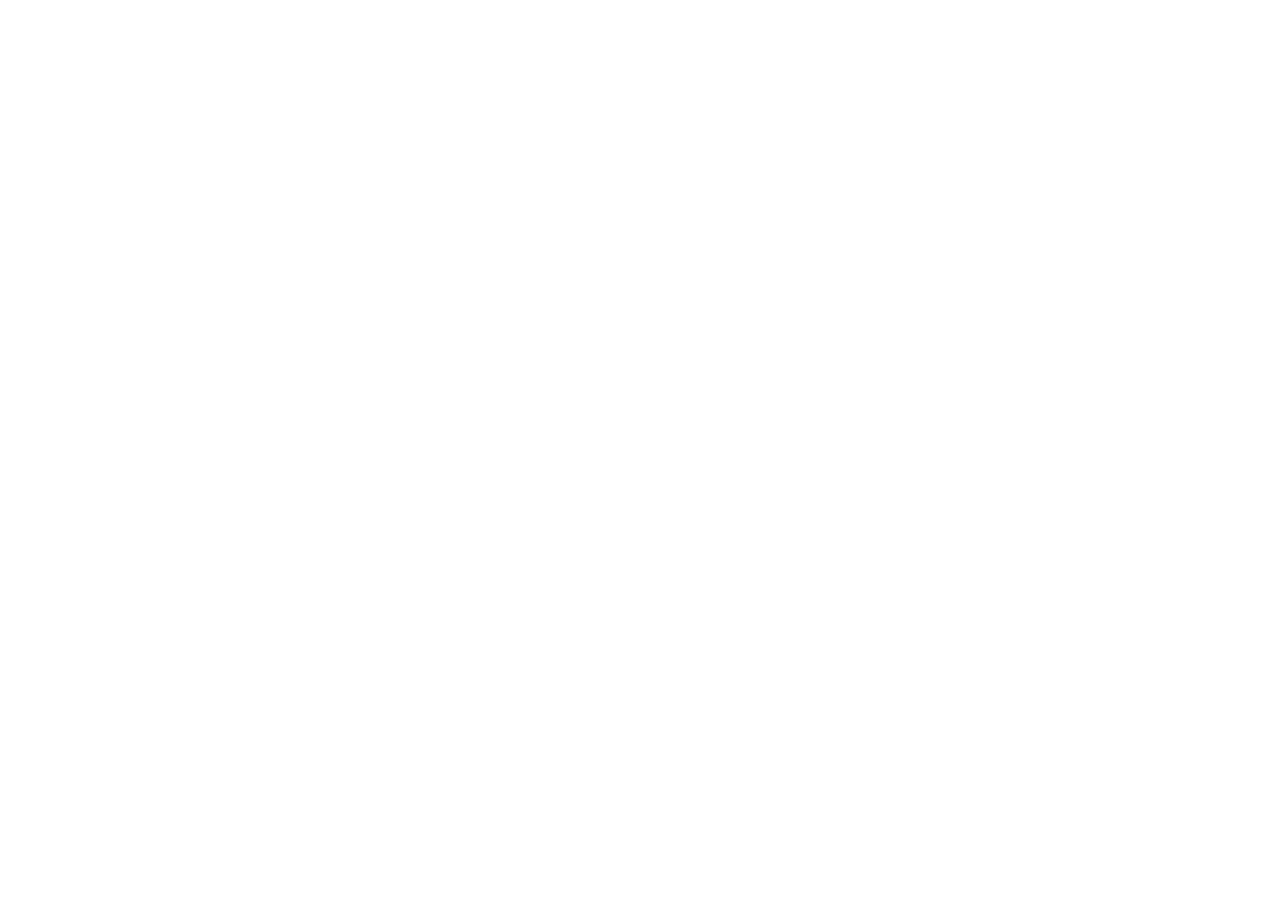
==== index.html @ 095c55be "Added index and script" ====
<!doctype html>
<html lang="en">
  <head>
    <title>Title</title>
    <!-- Required meta tags -->
    <meta charset="utf-8">
    <meta name="viewport" content="width=device-width, initial-scale=1, shrink-to-fit=no">

    <!-- Bootstrap CSS -->
    <link rel="stylesheet" href="https://stackpath.bootstrapcdn.com/bootstrap/4.3.1/css/bootstrap.min.css" integrity="sha384-ggOyR0iXCbMQv3Xipma34MD+dH/1fQ784/j6cY/iJTQUOhcWr7x9JvoRxT2MZw1T" crossorigin="anonymous">
  </head>
  <body>
    
    <!-- starting page view high score, questions to cycle through, a high score page with input to hide after information in -->
    



    <!-- Optional JavaScript -->
    <!-- jQuery first, then Popper.js, then Bootstrap JS -->
    <script src="https://code.jquery.com/jquery-3.3.1.slim.min.js" integrity="sha384-q8i/X+965DzO0rT7abK41JStQIAqVgRVzpbzo5smXKp4YfRvH+8abtTE1Pi6jizo" crossorigin="anonymous"></script>
    <script src="https://cdnjs.cloudflare.com/ajax/libs/popper.js/1.14.7/umd/popper.min.js" integrity="sha384-UO2eT0CpHqdSJQ6hJty5KVphtPhzWj9WO1clHTMGa3JDZwrnQq4sF86dIHNDz0W1" crossorigin="anonymous"></script>
    <script src="https://stackpath.bootstrapcdn.com/bootstrap/4.3.1/js/bootstrap.min.js" integrity="sha384-JjSmVgyd0p3pXB1rRibZUAYoIIy6OrQ6VrjIEaFf/nJGzIxFDsf4x0xIM+B07jRM" crossorigin="anonymous"></script>
  </body>
</html>
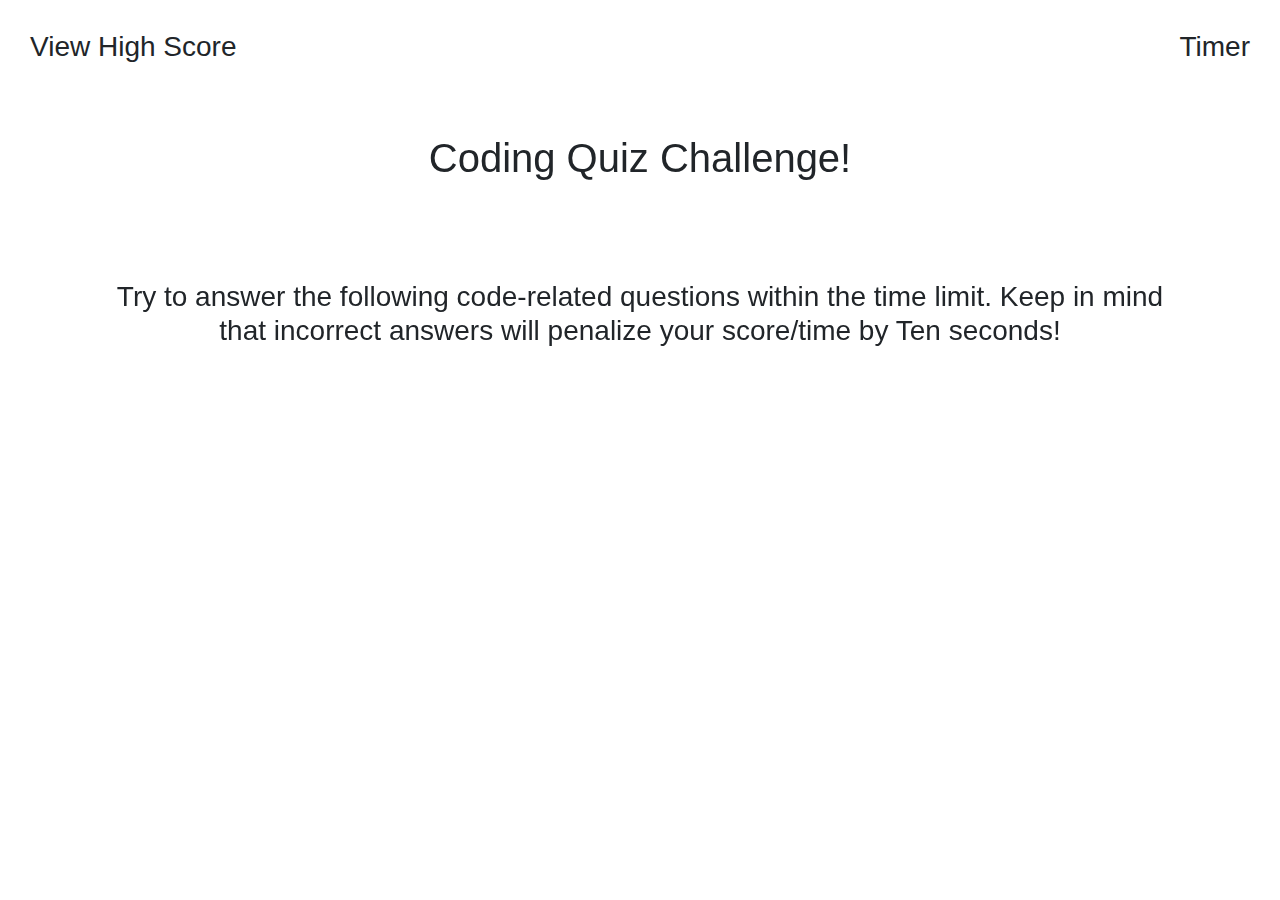
==== commit c5aeed07: "Unknown update" ====
--- a/index.html
+++ b/index.html
@@ -8,10 +8,34 @@
 
     <!-- Bootstrap CSS -->
     <link rel="stylesheet" href="https://stackpath.bootstrapcdn.com/bootstrap/4.3.1/css/bootstrap.min.css" integrity="sha384-ggOyR0iXCbMQv3Xipma34MD+dH/1fQ784/j6cY/iJTQUOhcWr7x9JvoRxT2MZw1T" crossorigin="anonymous">
+    <link rel="stylesheet" href="style.css">
   </head>
   <body>
     
     <!-- starting page view high score, questions to cycle through, a high score page with input to hide after information in -->
+
+
+    <div>
+
+      <h3 id="high-score">View High Score</h3>
+      <h3 id="timer">Timer</h3>
+
+    </div>
+
+
+    <div id="panel1">
+      
+      <h1 id="header">Coding Quiz Challenge!</h1>
+  
+      <h3 id="content">Try to answer the following code-related questions within the time limit. 
+        Keep in mind that incorrect answers will penalize your score/time by 
+        Ten seconds!</h3>
+
+    </div>
+
+
+
+
     
 
 
--- a/style.css
+++ b/style.css
@@ -0,0 +1,27 @@
+#high-score {
+  position: absolute;
+  margin-left: 30px;
+  margin-top: 30px;
+}
+
+#timer {
+  float: right;
+  position: relative;
+  margin-right: 30px;
+  margin-top: 30px;
+}
+
+#panel1 {
+  position: fixed;
+  margin-top: 134px;
+  place-content: center;
+}
+
+#header {
+  text-align: center;
+}
+
+#content {
+  text-align: center;
+  padding: 90px;
+}
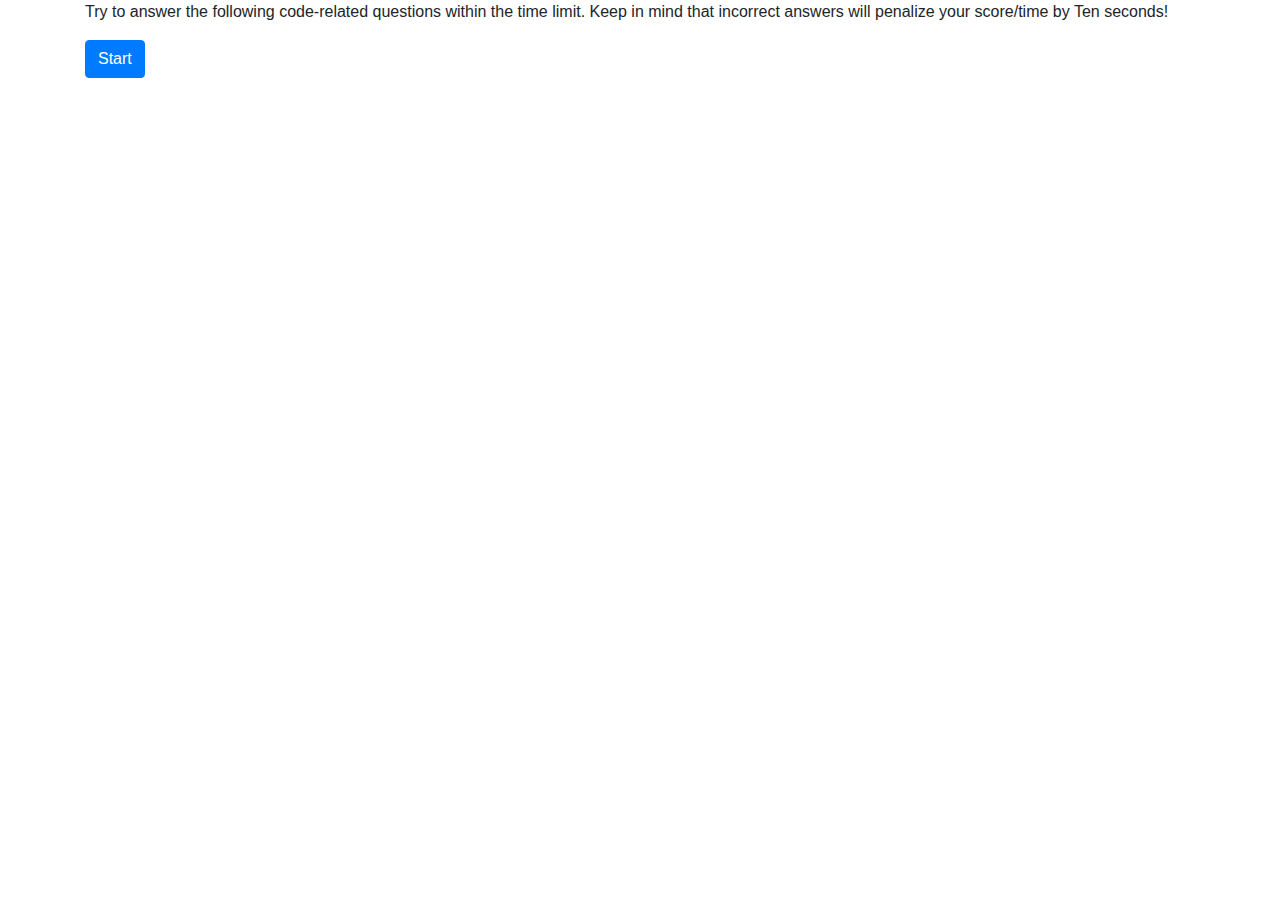
==== commit b96c70b1: "added event listener" ====
--- a/index.html
+++ b/index.html
@@ -1,49 +1,72 @@
 <!doctype html>
 <html lang="en">
-  <head>
-    <title>Title</title>
-    <!-- Required meta tags -->
-    <meta charset="utf-8">
-    <meta name="viewport" content="width=device-width, initial-scale=1, shrink-to-fit=no">
 
-    <!-- Bootstrap CSS -->
-    <link rel="stylesheet" href="https://stackpath.bootstrapcdn.com/bootstrap/4.3.1/css/bootstrap.min.css" integrity="sha384-ggOyR0iXCbMQv3Xipma34MD+dH/1fQ784/j6cY/iJTQUOhcWr7x9JvoRxT2MZw1T" crossorigin="anonymous">
-    <link rel="stylesheet" href="style.css">
-  </head>
-  <body>
-    
-    <!-- starting page view high score, questions to cycle through, a high score page with input to hide after information in -->
+<head>
+  <title>Title</title>
+  <!-- Required meta tags -->
+  <meta charset="utf-8">
+  <meta name="viewport" content="width=device-width, initial-scale=1, shrink-to-fit=no">
+
+  <!-- Bootstrap CSS -->
+  <link rel="stylesheet" href="https://stackpath.bootstrapcdn.com/bootstrap/4.3.1/css/bootstrap.min.css"
+    integrity="sha384-ggOyR0iXCbMQv3Xipma34MD+dH/1fQ784/j6cY/iJTQUOhcWr7x9JvoRxT2MZw1T" crossorigin="anonymous">
+  <link rel="stylesheet" href="style.css">
+</head>
+
+<body>
+
+  <!-- starting page view high score, questions to cycle through, a high score page with input to hide after information in -->
 
 
-    <div>
+  <!-- <div>
 
-      <h3 id="high-score">View High Score</h3>
-      <h3 id="timer">Timer</h3>
+    <h3>View High Score</h3>
+    <h3 id="highScore"></h3>
+    <h3 id="timer">Timer</h3>
 
-    </div>
+  </div>
 
 
-    <div id="panel1">
-      
-      <h1 id="header">Coding Quiz Challenge!</h1>
-  
-      <h3 id="content">Try to answer the following code-related questions within the time limit. 
-        Keep in mind that incorrect answers will penalize your score/time by 
-        Ten seconds!</h3>
+  <div id="panel1">
 
-    </div>
+    <h1 id="header">Coding Quiz Challenge!</h1>
+
+    <h3 id="content">Try to answer the following code-related questions within the time limit.
+      Keep in mind that incorrect answers will penalize your score/time by
+      Ten seconds!</h3>
+
+  </div> -->
+
+  <div class="container">
+    <p>Try to answer the following code-related questions within the time limit.
+      Keep in mind that incorrect answers will penalize your score/time by
+      Ten seconds!</p>
+  </div>
+
+  <div class="container">
+    <a name="" id="startButton" class="btn btn-primary" href="#" role="button">Start</a>
+  </div>
 
 
 
 
-    
 
 
 
-    <!-- Optional JavaScript -->
-    <!-- jQuery first, then Popper.js, then Bootstrap JS -->
-    <script src="https://code.jquery.com/jquery-3.3.1.slim.min.js" integrity="sha384-q8i/X+965DzO0rT7abK41JStQIAqVgRVzpbzo5smXKp4YfRvH+8abtTE1Pi6jizo" crossorigin="anonymous"></script>
-    <script src="https://cdnjs.cloudflare.com/ajax/libs/popper.js/1.14.7/umd/popper.min.js" integrity="sha384-UO2eT0CpHqdSJQ6hJty5KVphtPhzWj9WO1clHTMGa3JDZwrnQq4sF86dIHNDz0W1" crossorigin="anonymous"></script>
-    <script src="https://stackpath.bootstrapcdn.com/bootstrap/4.3.1/js/bootstrap.min.js" integrity="sha384-JjSmVgyd0p3pXB1rRibZUAYoIIy6OrQ6VrjIEaFf/nJGzIxFDsf4x0xIM+B07jRM" crossorigin="anonymous"></script>
-  </body>
+
+  <!-- Optional JavaScript -->
+  <!-- jQuery first, then Popper.js, then Bootstrap JS -->
+  <script src="https://code.jquery.com/jquery-3.3.1.slim.min.js"
+    integrity="sha384-q8i/X+965DzO0rT7abK41JStQIAqVgRVzpbzo5smXKp4YfRvH+8abtTE1Pi6jizo"
+    crossorigin="anonymous"></script>
+  <script src="https://cdnjs.cloudflare.com/ajax/libs/popper.js/1.14.7/umd/popper.min.js"
+    integrity="sha384-UO2eT0CpHqdSJQ6hJty5KVphtPhzWj9WO1clHTMGa3JDZwrnQq4sF86dIHNDz0W1"
+    crossorigin="anonymous"></script>
+  <script src="https://stackpath.bootstrapcdn.com/bootstrap/4.3.1/js/bootstrap.min.js"
+    integrity="sha384-JjSmVgyd0p3pXB1rRibZUAYoIIy6OrQ6VrjIEaFf/nJGzIxFDsf4x0xIM+B07jRM"
+    crossorigin="anonymous"></script>
+
+  <script src="script.js"></script>
+</body>
+
 </html>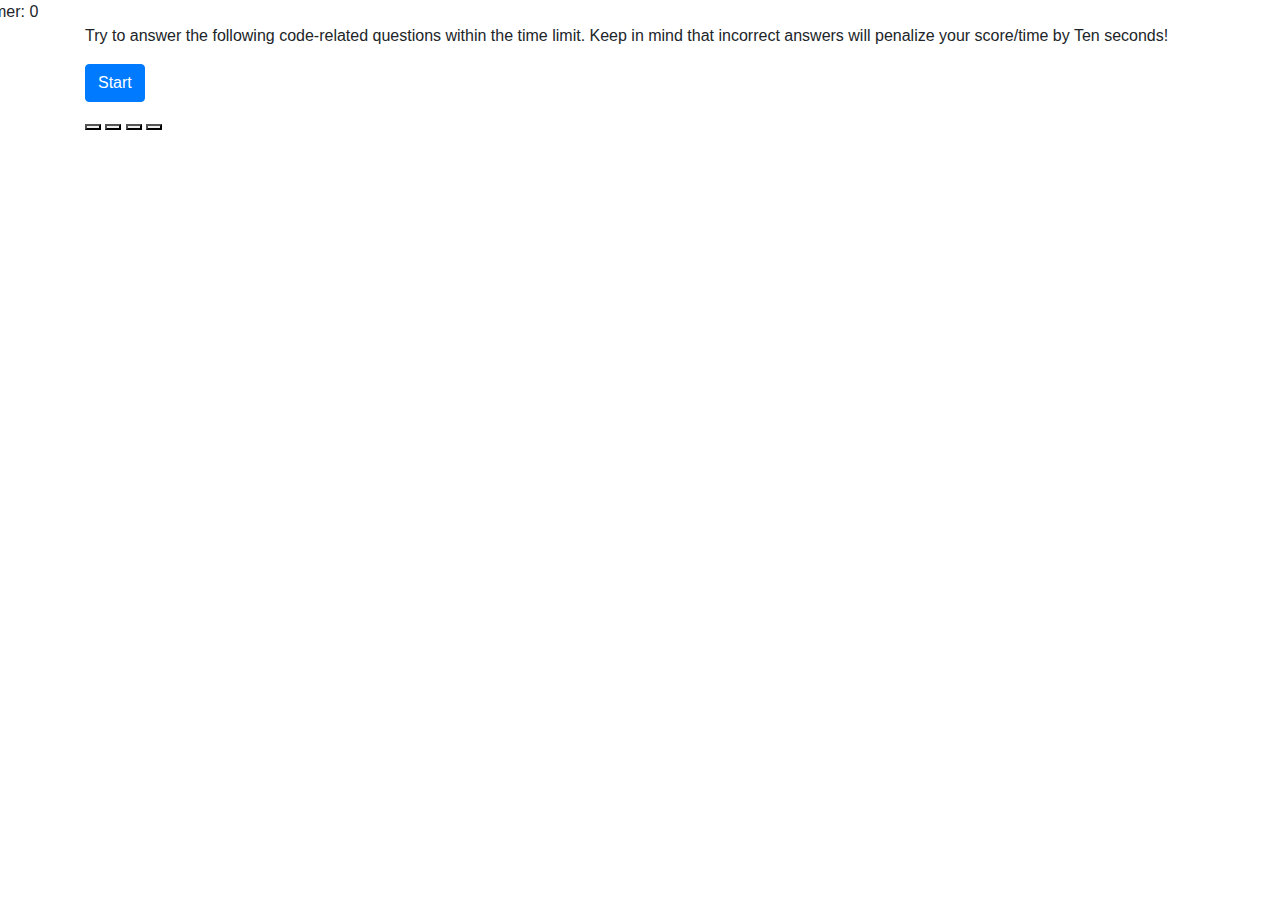
==== commit 29fbac5e: "Updated formulas" ====
--- a/index.html
+++ b/index.html
@@ -37,7 +37,12 @@
 
   </div> -->
 
-  <div class="container">
+  <div class="row">
+    <div class="div">
+      timer: <span id="timerDisplay">0</span>
+    </div>
+  </div>
+  <div id="startDisplay" class="container">
     <p>Try to answer the following code-related questions within the time limit.
       Keep in mind that incorrect answers will penalize your score/time by
       Ten seconds!</p>
@@ -45,6 +50,15 @@
 
   <div class="container">
     <a name="" id="startButton" class="btn btn-primary" href="#" role="button">Start</a>
+  </div>
+
+  <div id="questionDisplay" class="container" class="hide">
+    <h1 id="question"></h1>
+    <button id="answer1" class="buttons"></button>
+    <button id="answer2" class="buttons"></button>
+    <button id="answer3" class="buttons"></button>
+    <button id="answer4" class="buttons"></button>
+
   </div>
 
 
--- a/style.css
+++ b/style.css
@@ -0,0 +1,7 @@
+.hide {
+  display: none;
+}
+
+.show {
+  display: block;
+}
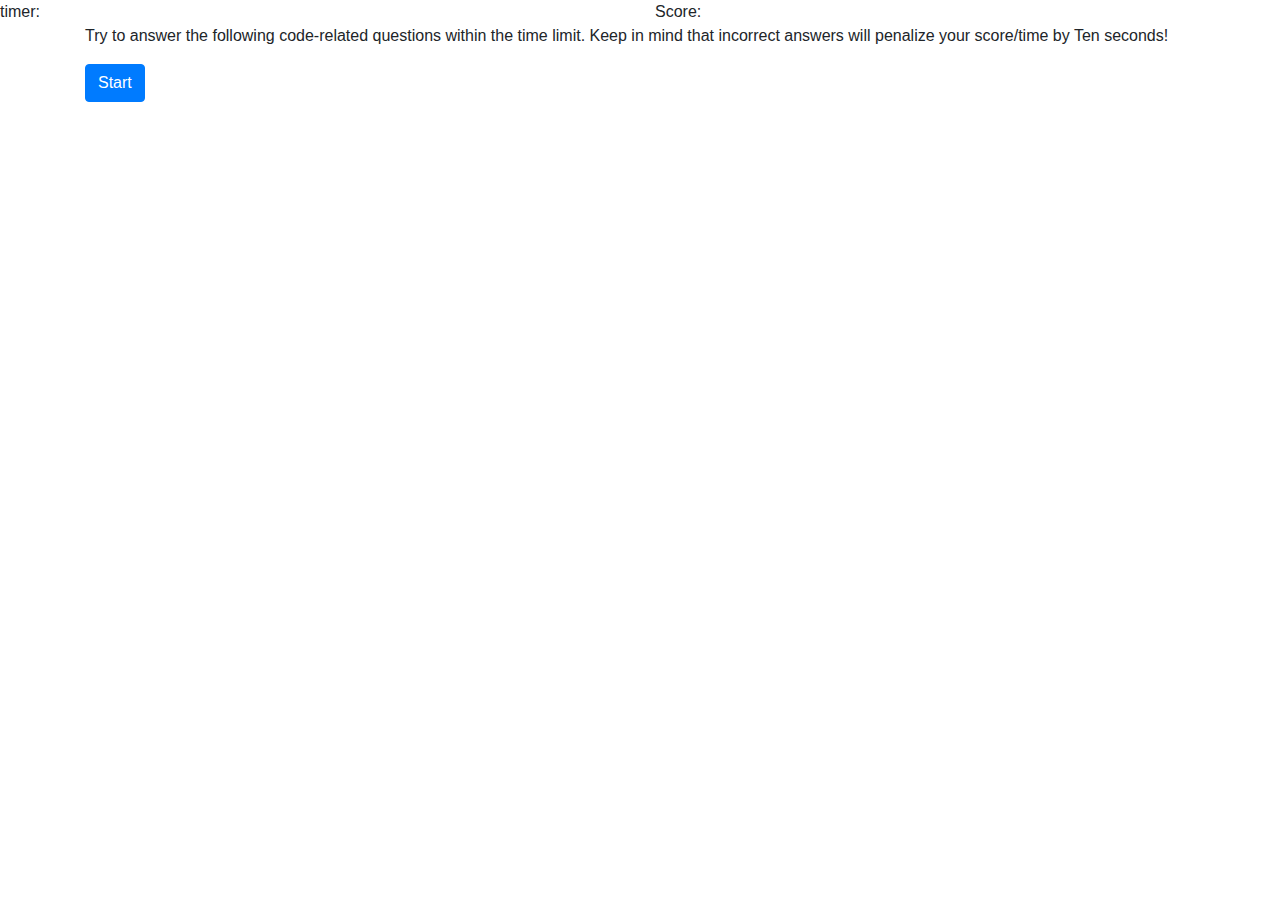
==== commit 1826b2a3: "updated everything" ====
--- a/index.html
+++ b/index.html
@@ -38,8 +38,13 @@
   </div> -->
 
   <div class="row">
-    <div class="div">
-      timer: <span id="timerDisplay">0</span>
+
+    <div class="col">
+      timer: <span id="timerDisplay"></span>
+    </div>
+
+    <div class="col">
+      Score: <span id="scoreDisplay"></span>
     </div>
   </div>
   <div id="startDisplay" class="container">
@@ -54,10 +59,13 @@
 
   <div id="questionDisplay" class="container" class="hide">
     <h1 id="question"></h1>
-    <button id="answer1" class="buttons"></button>
-    <button id="answer2" class="buttons"></button>
-    <button id="answer3" class="buttons"></button>
-    <button id="answer4" class="buttons"></button>
+    <div id="answers" class="container">
+
+      <button id="answer1" class="buttons" class="hide"></button>
+      <button id="answer2" class="buttons" class="hide"></button>
+      <button id="answer3" class="buttons" class="hide"></button>
+      <button id="answer4" class="buttons" class="hide"></button>
+    </div>
 
   </div>
 
--- a/style.css
+++ b/style.css
@@ -5,3 +5,7 @@
 .show {
   display: block;
 }
+
+#answers {
+  visibility: hidden;
+}
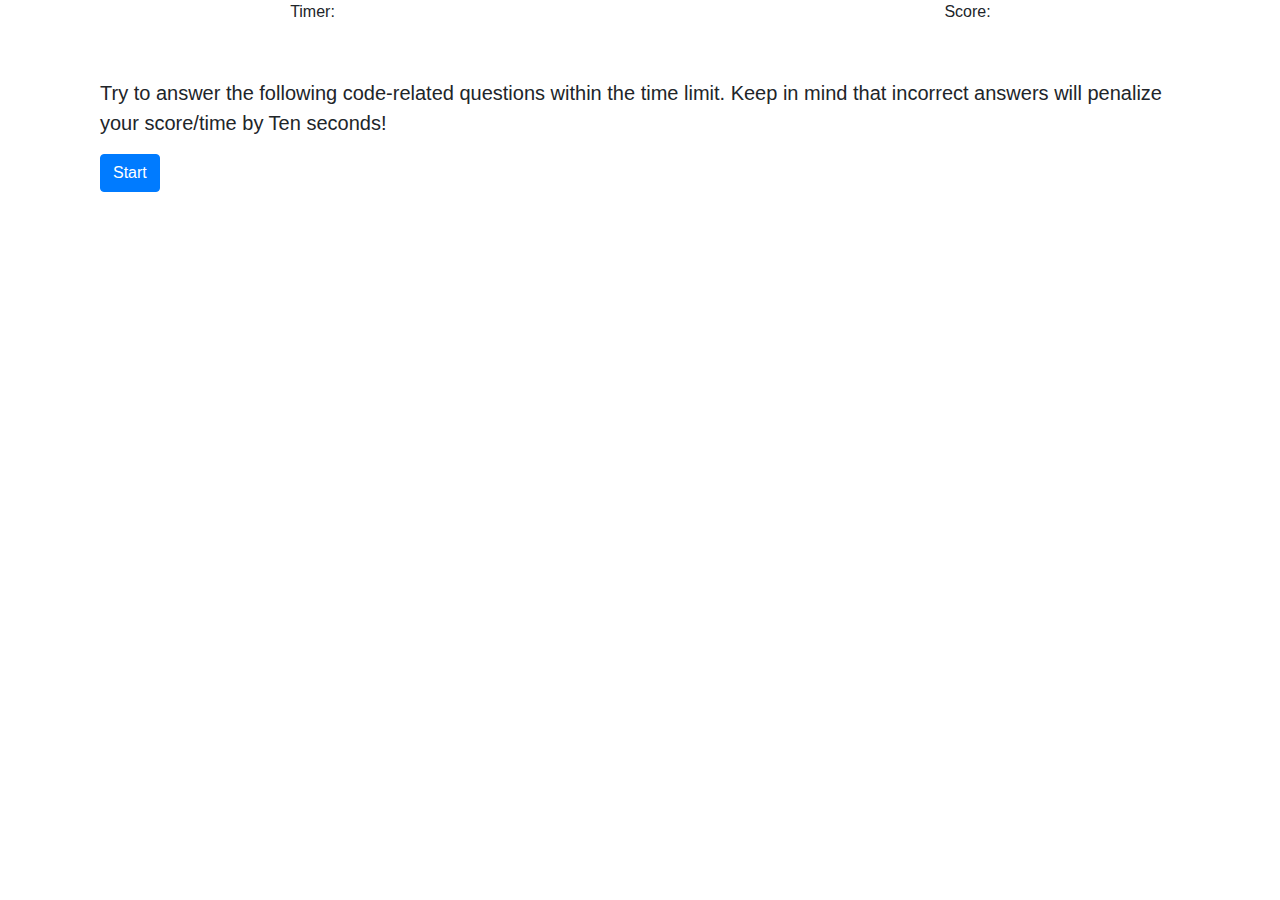
==== commit 37932588: "Updated CSS" ====
--- a/index.html
+++ b/index.html
@@ -15,51 +15,50 @@
 
 <body>
 
-  <!-- starting page view high score, questions to cycle through, a high score page with input to hide after information in -->
-
-
-  <!-- <div>
-
-    <h3>View High Score</h3>
-    <h3 id="highScore"></h3>
-    <h3 id="timer">Timer</h3>
-
-  </div>
-
-
-  <div id="panel1">
-
-    <h1 id="header">Coding Quiz Challenge!</h1>
-
-    <h3 id="content">Try to answer the following code-related questions within the time limit.
-      Keep in mind that incorrect answers will penalize your score/time by
-      Ten seconds!</h3>
-
-  </div> -->
 
   <div class="row">
 
     <div class="col">
-      timer: <span id="timerDisplay"></span>
+      <div class="container text-center">
+
+        Timer: <span id="timerDisplay"></span>
+      </div>
     </div>
 
     <div class="col">
-      Score: <span id="scoreDisplay"></span>
+      <div class="container text-center">
+
+        Score: <span id="scoreDisplay"></span>
+      </div>
     </div>
-  </div>
-  <div id="startDisplay" class="container">
-    <p>Try to answer the following code-related questions within the time limit.
-      Keep in mind that incorrect answers will penalize your score/time by
-      Ten seconds!</p>
   </div>
 
   <div class="container">
-    <a name="" id="startButton" class="btn btn-primary" href="#" role="button">Start</a>
+    <div id="startDisplay" class="container">
+      <p>Try to answer the following code-related questions within the time limit.
+        Keep in mind that incorrect answers will penalize your score/time by
+        Ten seconds!</p>
+    </div>
+
+  </div>
+
+  <div class="container align-center">
+
+    <div class="col-1">
+      <a name="" id="startButton" class="btn btn-primary text-center" href="#" role="button">Start</a>
+
+    </div>
   </div>
 
   <div id="questionDisplay" class="container" class="hide">
     <h1 id="question"></h1>
     <div id="answers" class="container">
+
+      <!-- <a name="" id="answer1" class="btn btn-primary" class="buttons" class="hide" href="#" role="button"></a>
+      <a name="" id="answer2" class="btn btn-primary" class="buttons" class="hide" href="#" role="button"></a>
+      <a name="" id="answer3" class="btn btn-primary" class="buttons" class="hide" href="#" role="button"></a>
+      <a name="" id="answer4" class="btn btn-primary" class="buttons" class="hide" href="#" role="button"></a> -->
+
 
       <button id="answer1" class="buttons" class="hide"></button>
       <button id="answer2" class="buttons" class="hide"></button>
--- a/style.css
+++ b/style.css
@@ -9,3 +9,21 @@
 #answers {
   visibility: hidden;
 }
+
+p {
+  /* text-align: center; */
+  font-size: 20px;
+  padding-top: 5%;
+}
+
+h1 {
+  padding-bottom: 5%;
+}
+
+.buttons {
+  margin: 5px;
+}
+
+#resultNames {
+  margin: 2%;
+}
